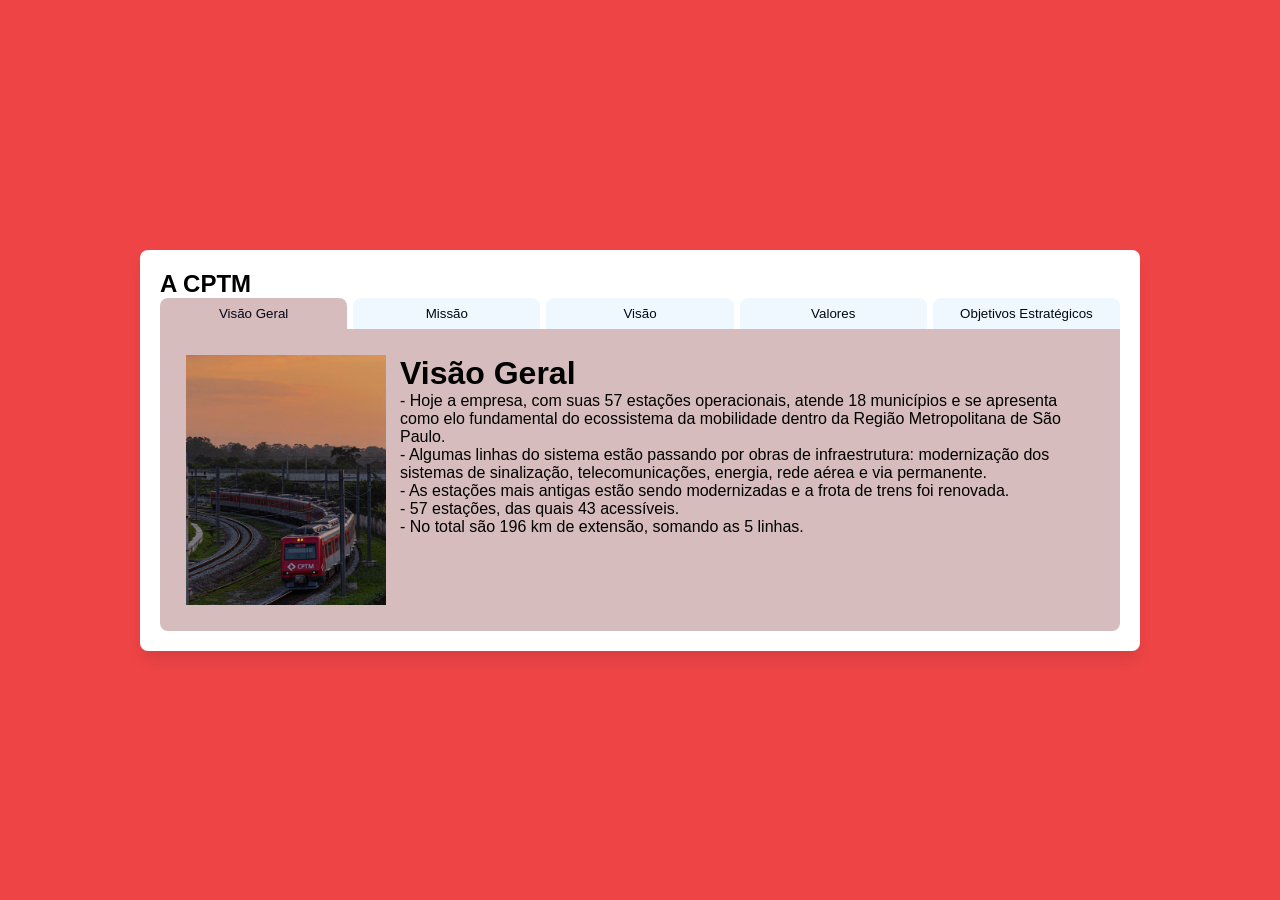
==== sobre.html @ 197e61b4 "Add files via upload" ====
<!DOCTYPE html>
<html lang="pt-br">
<head>
    <meta charset="UTF-8">
    <meta name="viewport" content="width=device-width, initial-scale=1.0">
    <link rel="stylesheet" href="css/sobre.css">
    <title>Sobre Nós</title>

    <link rel="icon" href="favicon.ico">
    
</head>

<body>
    <div id="container">

        <!-- Botões  -->
        <h2> A CPTM</h2> 

        <div class="tab-buttons">
            <button class="tab-btn active" content-id="visao-geral">
                Visão Geral
            </button>

            <button class="tab-btn" content-id="missao">
                Missão
            </button>

            <button class="tab-btn" content-id="visao">
               Visão
            </button>

            <button class="tab-btn" content-id="valores">
                Valores
             </button>

             <button class="tab-btn" content-id="objetivos-estrategicos">
                Objetivos Estratégicos
             </button>
        </div>

        <div class="tab-content">
            <div class="content" id="visao-geral">
                <img src="sobre/Visão geral.jpg" class="content-img" alt="Visão geral da CPTM"> 

                <div class="infos"> <!-- os conteúdos da visão geral -->
                    <h1 class="content-title">Visão Geral</h1>
                    <p class="content-description">
                        - Hoje a empresa, com suas 57 estações operacionais, atende 18 municípios e se apresenta como elo fundamental do ecossistema da mobilidade dentro da Região Metropolitana de São Paulo.
                    </p>
                    <p>- Algumas linhas do sistema estão passando por obras de infraestrutura: modernização dos sistemas de sinalização, telecomunicações, energia, rede aérea e via permanente.</p>
                    <p>- As estações mais antigas estão sendo modernizadas e a frota de trens foi renovada.</p>
                    <p>- 57 estações, das quais 43 acessíveis.</p>
                    <p>- No total são 196 km de extensão, somando as 5 linhas.</p>
                </div> 
            </div>

            <div class="content" id="missao">
                <img src="sobre/missão.jpg" class="content-img" alt="Imagem representativa da missão da CPTM">
                <div class="infos"> <!-- conteúdo da missão -->
                    <h1 class="content-title">Missão</h1>
                    <p class="content-description">
                        Prestar serviços de transporte propiciando mobilidade com excelência, sustentabilidade e acesso a serviços associados, que tornem a experiência de optar pela CPTM única.
                    </p>
                </div>
            </div>

            <div class="content" id="visao">
                <img src="sobre/visão.jpg" class="content-img" alt="Imagem representativa da visão da CPTM"> 
                <div class="infos"> <!-- conteúdo da visão -->
                    <h1 class="content-title">Visão</h1>
                    <p class="content-description">
                        Ser, de modo sustentável, o elo fundamental na cadeia intermodal de transporte de passageiros no Estado de São Paulo e a referência em projetos ferroviários, aprimorando experiências em mobilidade humana.
                    </p>
                </div> 
            </div>

            <div class="content" id="valores">
                <img src="sobre/valores.jpg" class="content-img" alt="Imagem representativa dos valores da CPTM"> 
                <div class="infos"> <!-- conteúdo dos valores -->
                    <h1 class="content-title">Valores</h1>
                    <p class="content-description">
                        - Comprometimento com transparência e integridade;
                    </p>
                    <p>- Atitude de Dono em que cada funcionário tem o poder de fazer a diferença;</p>
                    <p>- Respeito ao meio ambiente e aos valores das comunidades;</p>
                    <p>- Zelo inegociável pela melhor técnica;</p>
                    <p>- Foco na inovação e empreendedorismo.</p>
                </div>
            </div>

            <div class="content" id="objetivos-estrategicos">
                <img src="sobre/CPTM.jpg" class="content-img" alt="Imagem representativa dos objetivos estratégicos da CPTM"> 
                <div class="infos"> <!-- conteúdo dos objetivos estratégicos -->
                    <h1 class="content-title">Objetivos Estratégicos</h1>
                    <p class="content-description">
                        - Valorizar o capital humano em um ambiente diverso, inclusivo e seguro;
                    </p>
                    <p>- Aprimorar a gestão financeira e de custos, o aumento da geração de receitas e a potencialização do objeto social da CPTM;</p>
                    <p>- Alcançar a excelência na gestão de projetos, processos e serviços administrativos, bem como a promoção de uma comunicação eficaz, de inovação constante e da adoção inteligente da tecnologia;</p>
                    <p>- Promover a sustentabilidade visando a conformidade ambiental, ecoeficiência e economia de baixo carbono;</p>
                    <p>- Elevar a eficiência operacional e a gestão dos ativos da CPTM, visando melhorar a experiência e a jornada do cliente;</p>
                    <p>- Expandir os serviços de transporte aumentando a participação da CPTM no estado de São Paulo.</p>
                </div>
            </div>

        </div>
    </div>
    
    <script src="js/sobre.js"></script>

</body>
</html>
---- css/sobre.css ----
* {
    margin: 0;
    padding: 0;
    box-sizing: border-box;
    font-family: Arial, Helvetica, sans-serif
}

body {
    background-color: #ee4446;
    display: flex;
    align-items: center;
    justify-content: center;
    min-height: 100vh;
}

#container {
    background-color: #ffffff;
    width: 1000px;
    padding: 20px;
    border-radius: 8px;
    box-shadow: 0px 10px 15px -3px rgba(0, 0, 0, 0.1);
}

.tab-buttons {
    display: flex;
    gap: 6px;
}

.tab-btn {
    width: 100%;
    border: none;
    color: #020617;
    background-color: #f0f8ff;
    border-radius: 8px 8px 0px 0px;
    font-weight: 500;
    padding: 8px;
    cursor: pointer;
    transition: background-color .3s ease;
}

.tab-btn.active {
    background-color: #d6bcbc;
}

.tab-btn:hover {
    background-color: #d6bcbc;
}

.content {
    display: none;
}

.content.show {
    display: flex;
    gap: 14px;
    background-color: #d6bcbc;
    border-radius: 0px 0px 8px 8px;
    padding: 26px;
}

.content-img {
    width: 25%;
    height: 250px;
}
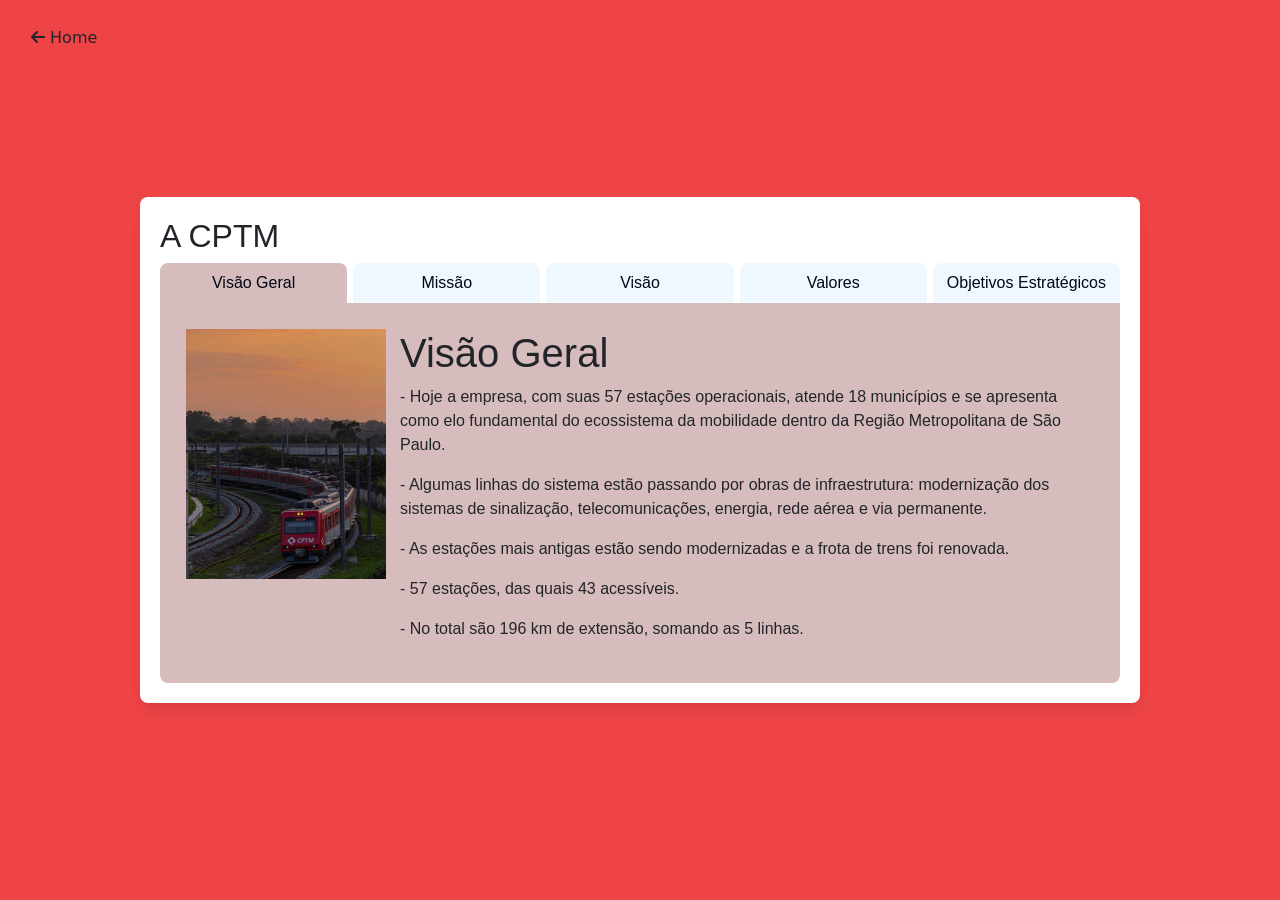
==== commit 37ecfa2b: "update do sobre" ====
--- a/sobre.html
+++ b/sobre.html
@@ -3,46 +3,35 @@
 <head>
     <meta charset="UTF-8">
     <meta name="viewport" content="width=device-width, initial-scale=1.0">
+    <link href="https://cdn.jsdelivr.net/npm/bootstrap@5.3.3/dist/css/bootstrap.min.css" rel="stylesheet" integrity="sha384-QWTKZyjpPEjISv5WaRU9OFeRpok6YctnYmDr5pNlyT2bRjXh0JMhjY6hW+ALEwIH" crossorigin="anonymous">
+    <link rel="stylesheet" href="https://cdnjs.cloudflare.com/ajax/libs/font-awesome/6.0.0-beta3/css/all.min.css">
     <link rel="stylesheet" href="css/sobre.css">
     <title>Sobre Nós</title>
-
     <link rel="icon" href="favicon.ico">
-    
 </head>
-
+ 
 <body>
+    <a href="index.html" class="btn btn-vermelho" style="position: absolute; top: 20px; left: 20px; padding: 5px 10px;">
+        <i class="fas fa-arrow-left"></i> Home
+    </a>
+   
+    </a>
+ 
     <div id="container">
-
-        <!-- Botões  -->
-        <h2> A CPTM</h2> 
-
+        <h2>A CPTM</h2>
+ 
         <div class="tab-buttons">
-            <button class="tab-btn active" content-id="visao-geral">
-                Visão Geral
-            </button>
-
-            <button class="tab-btn" content-id="missao">
-                Missão
-            </button>
-
-            <button class="tab-btn" content-id="visao">
-               Visão
-            </button>
-
-            <button class="tab-btn" content-id="valores">
-                Valores
-             </button>
-
-             <button class="tab-btn" content-id="objetivos-estrategicos">
-                Objetivos Estratégicos
-             </button>
+            <button class="tab-btn active" content-id="visao-geral">Visão Geral</button>
+            <button class="tab-btn" content-id="missao">Missão</button>
+            <button class="tab-btn" content-id="visao">Visão</button>
+            <button class="tab-btn" content-id="valores">Valores</button>
+            <button class="tab-btn" content-id="objetivos-estrategicos">Objetivos Estratégicos</button>
         </div>
-
+ 
         <div class="tab-content">
             <div class="content" id="visao-geral">
-                <img src="sobre/Visão geral.jpg" class="content-img" alt="Visão geral da CPTM"> 
-
-                <div class="infos"> <!-- os conteúdos da visão geral -->
+                <img src="sobre/visao geral.jpg" class="content-img" alt="Visão geral da CPTM">
+                <div class="infos">
                     <h1 class="content-title">Visão Geral</h1>
                     <p class="content-description">
                         - Hoje a empresa, com suas 57 estações operacionais, atende 18 municípios e se apresenta como elo fundamental do ecossistema da mobilidade dentro da Região Metropolitana de São Paulo.
@@ -51,32 +40,32 @@
                     <p>- As estações mais antigas estão sendo modernizadas e a frota de trens foi renovada.</p>
                     <p>- 57 estações, das quais 43 acessíveis.</p>
                     <p>- No total são 196 km de extensão, somando as 5 linhas.</p>
-                </div> 
+                </div>
             </div>
-
+ 
             <div class="content" id="missao">
-                <img src="sobre/missão.jpg" class="content-img" alt="Imagem representativa da missão da CPTM">
-                <div class="infos"> <!-- conteúdo da missão -->
+                <img src="sobre/missao.jpg" class="content-img" alt="Imagem representativa da missão da CPTM">
+                <div class="infos">
                     <h1 class="content-title">Missão</h1>
                     <p class="content-description">
                         Prestar serviços de transporte propiciando mobilidade com excelência, sustentabilidade e acesso a serviços associados, que tornem a experiência de optar pela CPTM única.
                     </p>
                 </div>
             </div>
-
+ 
             <div class="content" id="visao">
-                <img src="sobre/visão.jpg" class="content-img" alt="Imagem representativa da visão da CPTM"> 
-                <div class="infos"> <!-- conteúdo da visão -->
+                <img src="sobre/visao.jpg" class="content-img" alt="Imagem representativa da visão da CPTM">
+                <div class="infos">
                     <h1 class="content-title">Visão</h1>
                     <p class="content-description">
                         Ser, de modo sustentável, o elo fundamental na cadeia intermodal de transporte de passageiros no Estado de São Paulo e a referência em projetos ferroviários, aprimorando experiências em mobilidade humana.
                     </p>
-                </div> 
+                </div>
             </div>
-
+ 
             <div class="content" id="valores">
-                <img src="sobre/valores.jpg" class="content-img" alt="Imagem representativa dos valores da CPTM"> 
-                <div class="infos"> <!-- conteúdo dos valores -->
+                <img src="sobre/valores.jpg" class="content-img" alt="Imagem representativa dos valores da CPTM">
+                <div class="infos">
                     <h1 class="content-title">Valores</h1>
                     <p class="content-description">
                         - Comprometimento com transparência e integridade;
@@ -87,10 +76,10 @@
                     <p>- Foco na inovação e empreendedorismo.</p>
                 </div>
             </div>
-
+ 
             <div class="content" id="objetivos-estrategicos">
-                <img src="sobre/CPTM.jpg" class="content-img" alt="Imagem representativa dos objetivos estratégicos da CPTM"> 
-                <div class="infos"> <!-- conteúdo dos objetivos estratégicos -->
+                <img src="sobre/CPTM.jpg" class="content-img" alt="Imagem representativa dos objetivos estratégicos da CPTM">
+                <div class="infos">
                     <h1 class="content-title">Objetivos Estratégicos</h1>
                     <p class="content-description">
                         - Valorizar o capital humano em um ambiente diverso, inclusivo e seguro;
@@ -102,11 +91,9 @@
                     <p>- Expandir os serviços de transporte aumentando a participação da CPTM no estado de São Paulo.</p>
                 </div>
             </div>
-
         </div>
     </div>
-    
+   
     <script src="js/sobre.js"></script>
-
 </body>
 </html>
